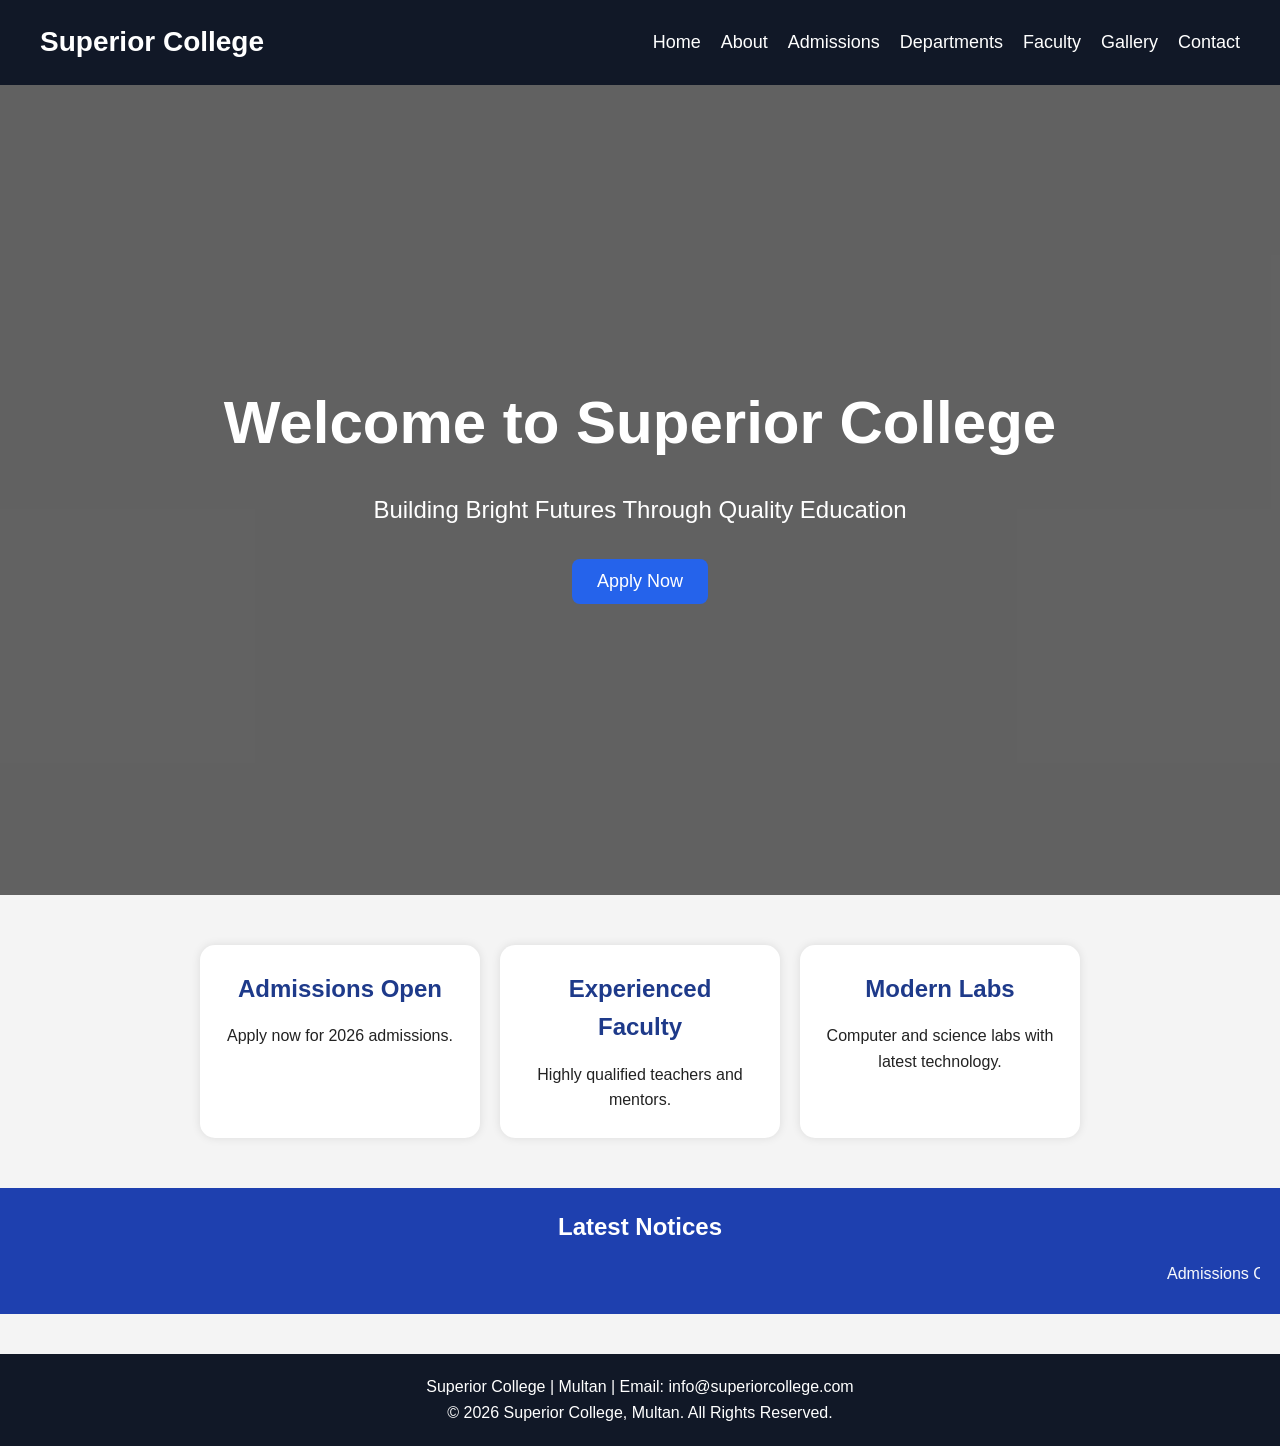
==== index.html @ 9acdd9a3 "Add files via upload" ====
<!DOCTYPE html>
<html>
<head>
    <title>Superior College</title>
    <link rel="stylesheet" href="style.css">
</head>
<body>

    <header>
        <nav>
            <div class="logo">Superior College</div>

            <ul>
                <li><a href="index.html">Home</a></li>
                <li><a href="about.html">About</a></li>
                <li><a href="admissions.html">Admissions</a></li>
                <li><a href="departments.html">Departments</a></li>
                <li><a href="faculty.html">Faculty</a></li>
                <li><a href="gallery.html">Gallery</a></li>
                <li><a href="contact.html">Contact</a></li>
            </ul>
        </nav>
    </header>

    <section class="hero">
        <div class="overlay">
            <h1>Welcome to Superior College</h1>
            <p>Building Bright Futures Through Quality Education</p>

            <button onclick="showMessage()">
                Apply Now
            </button>
        </div>
    </section>

    <section class="cards">

        <div class="card">
            <h2>Admissions Open</h2>
            <p>Apply now for 2026 admissions.</p>
        </div>

        <div class="card">
            <h2>Experienced Faculty</h2>
            <p>Highly qualified teachers and mentors.</p>
        </div>

        <div class="card">
            <h2>Modern Labs</h2>
            <p>Computer and science labs with latest technology.</p>
        </div>

    </section>

    <section class="notice-board">
        <h2>Latest Notices</h2>

        <marquee>
            Admissions Open | Mid Term Exams from June | New Computer Lab Introduced
        </marquee>
    </section>

    <footer>
        <p>
            Superior College | Multan | Email: info@superiorcollege.com</p>
    <p>
        © 2026 Superior College, Multan. All Rights Reserved.
    </p>
    </footer>

    <script src="script.js"></script>

</body>
</html>
---- style.css ----
/* RESET */
*{
    margin: 0;
    padding: 0;
    box-sizing: border-box;
}

/* BODY */
body{
    font-family: Arial, sans-serif;
    background-color: #f4f4f4;
    color: #222;
    line-height: 1.6;
}

/* NAVBAR */
nav{
    background-color: #111827;
    display: flex;
    justify-content: space-between;
    align-items: center;
    padding: 20px 40px;
    position: sticky;
    top: 0;
    z-index: 1000;
}

.logo{
    color: white;
    font-size: 28px;
    font-weight: bold;
}

nav ul{
    list-style: none;
    display: flex;
}

nav ul li{
    margin-left: 20px;
}

nav ul li a{
    color: white;
    text-decoration: none;
    font-size: 18px;
    transition: 0.3s;
}

nav ul li a:hover{
    color: #60a5fa;
}

/* HERO SECTION */
.hero{
    height: 90vh;
    background-image: url('https://www.superiorcolleges.edu.pk/wp-content/uploads/2023/09/Buildingwbp-scaled.webp');
    background-size: cover;
    background-position: center;
}

.overlay{
    background-color: rgba(0,0,0,0.6);
    height: 100%;
    display: flex;
    flex-direction: column;
    justify-content: center;
    align-items: center;
    color: white;
    text-align: center;
    padding: 20px;
}

.overlay h1{
    font-size: 60px;
}

.overlay p{
    font-size: 24px;
    margin-top: 20px;
}

/* BUTTON */
button{
    margin-top: 30px;
    padding: 12px 25px;
    border: none;
    background-color: #2563eb;
    color: white;
    border-radius: 8px;
    cursor: pointer;
    font-size: 18px;
    transition: 0.3s;
}

button:hover{
    background-color: #1d4ed8;
    transform: scale(1.05);
}

/* CARDS */
.cards{
    display: flex;
    justify-content: center;
    flex-wrap: wrap;
    gap: 20px;
    padding: 50px;
}

.card{
    background-color: white;
    width: 280px;
    padding: 25px;
    border-radius: 15px;
    box-shadow: 0 0 10px rgba(0,0,0,0.1);
    text-align: center;
    transition: 0.3s;
}

.card:hover{
    transform: translateY(-8px);
}

.card h2{
    margin-bottom: 15px;
    color: #1e3a8a;
}

/* NOTICE BOARD */
.notice-board{
    background-color: #1e40af;
    color: white;
    padding: 20px;
    text-align: center;
}

.notice-board h2{
    margin-bottom: 15px;
}

/* COMMON PAGE SECTION */
.page-section{
    width: 80%;
    margin: auto;
    padding: 60px 0;
}

.page-section h1{
    margin-bottom: 20px;
    font-size: 45px;
    color: #111827;
    text-align: center;
}

.page-section p{
    font-size: 20px;
    margin-bottom: 20px;
}

/* ABOUT PAGE */
.about-container{
    display: flex;
    gap: 40px;
    align-items: center;
    flex-wrap: wrap;
    margin-top: 30px;
}

.about-container img{
    width: 450px;
    border-radius: 15px;
}

.about-text{
    flex: 1;
}

/* COURSES PAGE */
.course-boxes{
    display: flex;
    gap: 25px;
    flex-wrap: wrap;
    justify-content: center;
    margin-top: 40px;
}

.course{
    background: white;
    width: 300px;
    padding: 25px;
    border-radius: 15px;
    text-align: center;
    box-shadow: 0 0 12px rgba(0,0,0,0.1);
    transition: 0.3s;
}

.course:hover{
    transform: scale(1.03);
}

.course h2{
    color: #2563eb;
    margin-bottom: 15px;
}

/* FORM */
form{
    display: flex;
    flex-direction: column;
    margin-top: 20px;
}

input,
textarea,
select{
    padding: 15px;
    margin-top: 15px;
    border-radius: 8px;
    border: 1px solid #ccc;
    font-size: 16px;
    outline: none;
}

input:focus,
textarea:focus,
select:focus{
    border-color: #2563eb;
    box-shadow: 0 0 5px rgba(37,99,235,0.5);
}

textarea{
    height: 120px;
}

/* CONTACT PAGE */
.contact-box{
    background: white;
    padding: 35px;
    border-radius: 15px;
    box-shadow: 0 0 10px rgba(0,0,0,0.1);
}

/* GALLERY */
.gallery{
    display: flex;
    flex-wrap: wrap;
    justify-content: center;
    gap: 20px;
    padding: 40px;
}

.gallery img{
    width: 350px;
    border-radius: 12px;
    transition: 0.3s;
}

.gallery img:hover{
    transform: scale(1.05);
}

/* TEACHERS PAGE */
.teachers{
    display: flex;
    flex-wrap: wrap;
    gap: 25px;
    justify-content: center;
}

.teacher-card{
    background: white;
    width: 260px;
    text-align: center;
    padding: 25px;
    border-radius: 15px;
    box-shadow: 0 0 10px rgba(0,0,0,0.1);
}

.teacher-card img{
    width: 120px;
    height: 120px;
    border-radius: 50%;
    margin-bottom: 15px;
}

/* FOOTER */
footer{
    background-color: #111827;
    color: white;
    text-align: center;
    padding: 20px;
    margin-top: 40px;
}

/* RESPONSIVE */
@media(max-width:768px){

    nav{
        flex-direction: column;
    }

    nav ul{
        flex-direction: column;
        text-align: center;
        margin-top: 20px;
    }

    nav ul li{
        margin: 10px 0;
    }

    .overlay h1{
        font-size: 40px;
    }

    .overlay p{
        font-size: 18px;
    }

    .cards{
        flex-direction: column;
        align-items: center;
    }

    .about-container{
        flex-direction: column;
        text-align: center;
    }

    .about-container img{
        width: 100%;
    }

    .gallery img{
        width: 100%;
    }

    .page-section{
        width: 92%;
    }
}
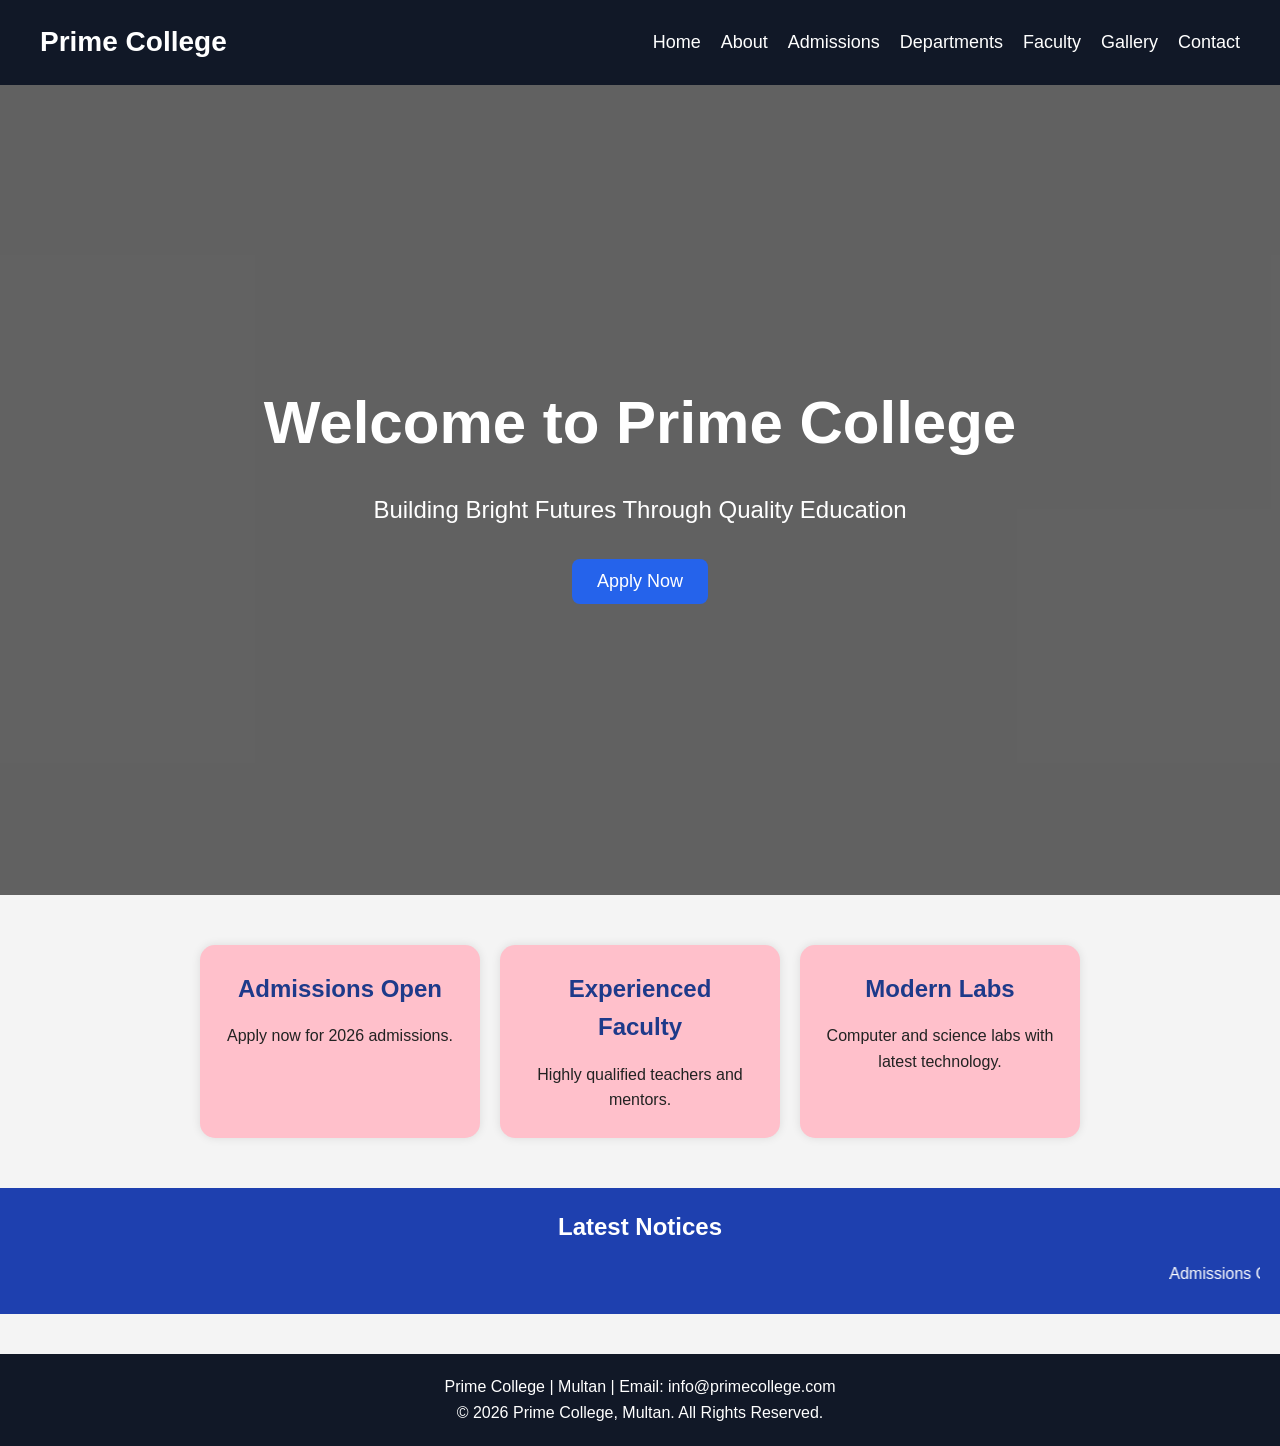
==== commit e2b77095: "Add files via upload" ====
--- a/index.html
+++ b/index.html
@@ -1,14 +1,14 @@
 <!DOCTYPE html>
 <html>
 <head>
-    <title>Superior College</title>
+    <title>Prime College</title>
     <link rel="stylesheet" href="style.css">
 </head>
 <body>
 
     <header>
         <nav>
-            <div class="logo">Superior College</div>
+            <div class="logo">Prime College</div>
 
             <ul>
                 <li><a href="index.html">Home</a></li>
@@ -24,7 +24,7 @@
 
     <section class="hero">
         <div class="overlay">
-            <h1>Welcome to Superior College</h1>
+            <h1>Welcome to Prime College</h1>
             <p>Building Bright Futures Through Quality Education</p>
 
             <button onclick="showMessage()">
@@ -62,9 +62,9 @@
 
     <footer>
         <p>
-            Superior College | Multan | Email: info@superiorcollege.com</p>
+            Prime College | Multan | Email: info@primecollege.com</p>
     <p>
-        © 2026 Superior College, Multan. All Rights Reserved.
+        © 2026 Prime College, Multan. All Rights Reserved.
     </p>
     </footer>
 
--- a/style.css
+++ b/style.css
@@ -51,7 +51,6 @@
     color: #60a5fa;
 }
 
-/* HERO SECTION */
 .hero{
     height: 90vh;
     background-image: url('https://www.superiorcolleges.edu.pk/wp-content/uploads/2023/09/Buildingwbp-scaled.webp');
@@ -80,7 +79,6 @@
     margin-top: 20px;
 }
 
-/* BUTTON */
 button{
     margin-top: 30px;
     padding: 12px 25px;
@@ -98,7 +96,6 @@
     transform: scale(1.05);
 }
 
-/* CARDS */
 .cards{
     display: flex;
     justify-content: center;
@@ -108,7 +105,7 @@
 }
 
 .card{
-    background-color: white;
+    background-color: pink;
     width: 280px;
     padding: 25px;
     border-radius: 15px;
@@ -126,7 +123,6 @@
     color: #1e3a8a;
 }
 
-/* NOTICE BOARD */
 .notice-board{
     background-color: #1e40af;
     color: white;
@@ -137,27 +133,59 @@
 .notice-board h2{
     margin-bottom: 15px;
 }
-
-/* COMMON PAGE SECTION */
 .page-section{
     width: 80%;
     margin: auto;
-    padding: 60px 0;
+    padding: 40px 0;
 }
 
 .page-section h1{
+    font-size: 40px;
     margin-bottom: 20px;
-    font-size: 45px;
-    color: #111827;
-    text-align: center;
+    color: #1e3a8a;
+}
+
+.page-section h2{
+    font-size: 28px;
+    margin-top: 25px;
+    margin-bottom: 15px;
+    color: #2563eb;
 }
 
 .page-section p{
-    font-size: 20px;
-    margin-bottom: 20px;
-}
-
-/* ABOUT PAGE */
+    font-size: 18px;
+    line-height: 1.7;
+    margin-bottom: 15px;
+    color: #444;
+}
+
+.page-section{
+    background-color: white;
+    padding: 40px;
+    border-radius: 10px;
+    margin-top: 40px;
+    box-shadow: 0 0 8px rgba(0,0,0,0.1);
+}
+
+@media(max-width:768px){
+
+    .page-section{
+        width: 90%;
+        padding: 25px;
+    }
+
+    .page-section h1{
+        font-size: 30px;
+    }
+
+    .page-section h2{
+        font-size: 22px;
+    }
+
+    .page-section p{
+        font-size: 16px;
+    }
+}
 .about-container{
     display: flex;
     gap: 40px;
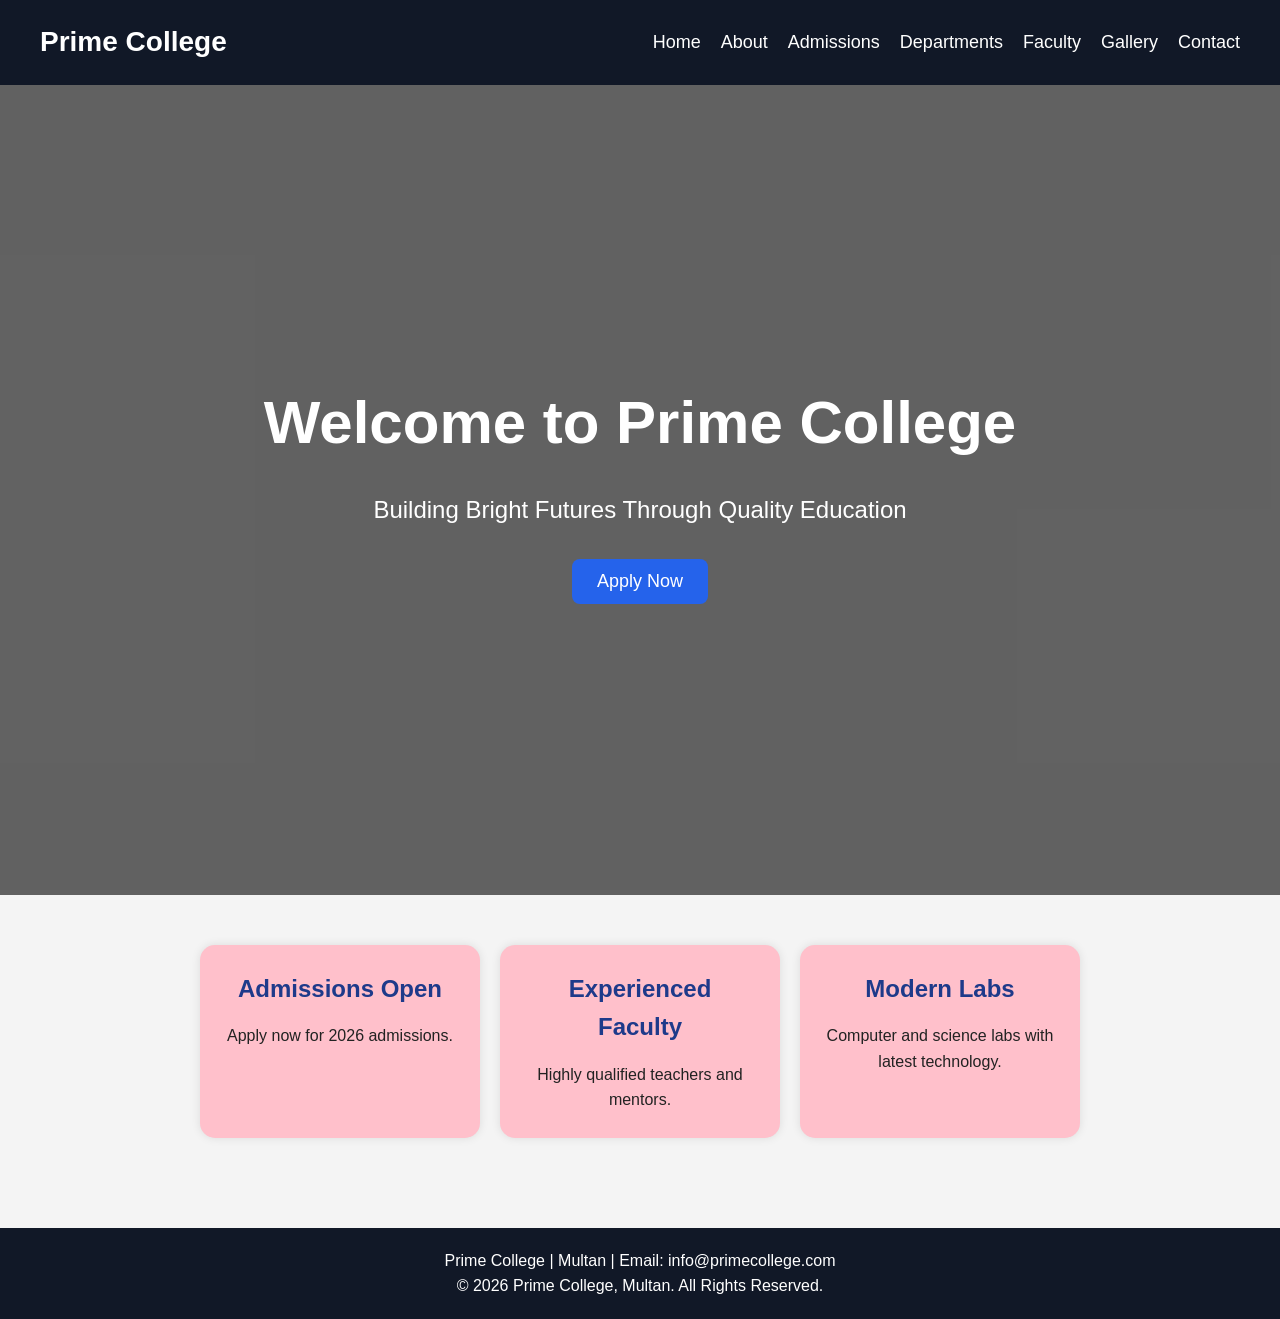
==== commit 1dd5d066: "Add files via upload" ====
--- a/index.html
+++ b/index.html
@@ -52,14 +52,6 @@
 
     </section>
 
-    <section class="notice-board">
-        <h2>Latest Notices</h2>
-
-        <marquee>
-            Admissions Open | Mid Term Exams from June | New Computer Lab Introduced
-        </marquee>
-    </section>
-
     <footer>
         <p>
             Prime College | Multan | Email: info@primecollege.com</p>
